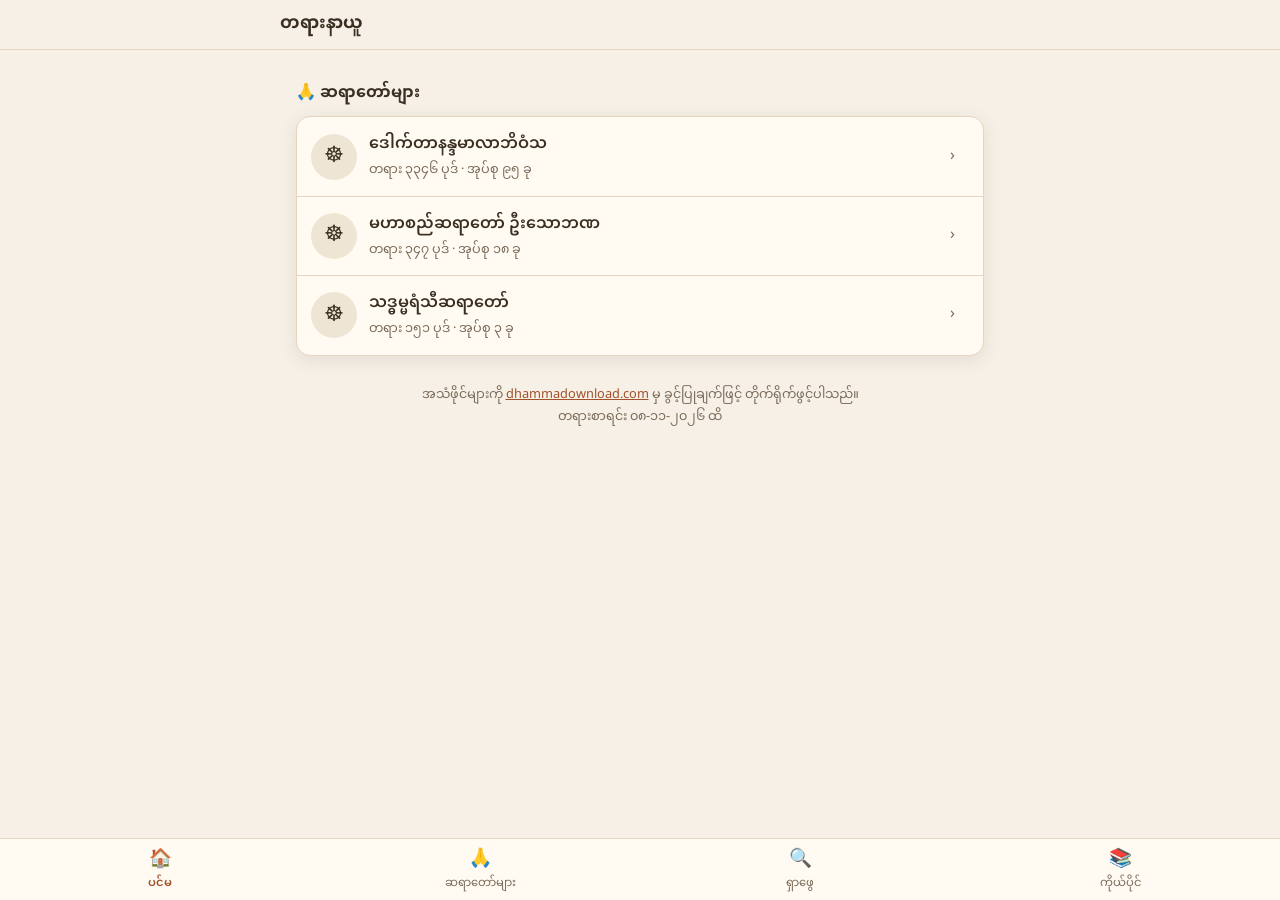
==== app/index.html @ ec6500e1 "တရားနာယူ: listen to dhammadownload.com talks online Web app (PWA) that streams Dhamma talks directly" ====
<!DOCTYPE html>
<html lang="my">
<head>
<meta charset="UTF-8">
<meta name="viewport" content="width=device-width, initial-scale=1, viewport-fit=cover">
<title>တရားနာယူ</title>
<meta name="description" content="ဓမ္မဒေါင်းလုပ်မှ တရားတော်များကို အွန်လိုင်းမှ တိုက်ရိုက်နာယူနိုင်သော App">
<meta name="theme-color" content="#8b4513">
<link rel="manifest" href="manifest.webmanifest">
<link rel="icon" href="icons/icon-192.png">
<link rel="apple-touch-icon" href="icons/apple-touch-icon.png">
<meta name="apple-mobile-web-app-capable" content="yes">
<meta name="apple-mobile-web-app-title" content="တရားနာယူ">
<link rel="preconnect" href="https://fonts.googleapis.com">
<link rel="preconnect" href="https://fonts.gstatic.com" crossorigin>
<link href="https://fonts.googleapis.com/css2?family=Noto+Sans+Myanmar:wght@400;600&display=swap" rel="stylesheet">
<link rel="stylesheet" href="style.css">
</head>
<body>
<header class="topbar">
  <button id="backBtn" class="icon-btn" aria-label="နောက်သို့" hidden>‹</button>
  <h1 id="viewTitle">တရားနာယူ</h1>
</header>

<main id="view" aria-live="polite"><p class="loading">တရားစာရင်း ဖွင့်နေသည်…</p></main>

<!-- mini player -->
<div id="mini" class="mini" hidden>
  <div class="mini-bar"><i id="miniProg"></i></div>
  <button id="miniOpen" class="mini-info" aria-label="Player ဖွင့်ရန်">
    <span id="miniTitle" class="mini-title"></span>
    <span id="miniSub" class="mini-sub"></span>
  </button>
  <button id="miniPlay" class="icon-btn big" aria-label="ဖွင့်/ရပ်">▶</button>
  <button id="miniNext" class="icon-btn" aria-label="နောက်တရား">⏭</button>
</div>

<nav class="tabs" aria-label="Main">
  <a href="#/" data-tab="home"><span>🏠</span>ပင်မ</a>
  <a href="#/sayadaws" data-tab="sayadaws"><span>🙏</span>ဆရာတော်များ</a>
  <a href="#/search" data-tab="search"><span>🔍</span>ရှာဖွေ</a>
  <a href="#/library" data-tab="library"><span>📚</span>ကိုယ်ပိုင်</a>
</nav>

<!-- full player -->
<section id="player" class="player" hidden aria-label="Now playing">
  <div class="player-top">
    <button id="playerClose" class="icon-btn" aria-label="ပိတ်ရန်">˅</button>
    <span class="player-label">နာကြားနေသည်</span>
    <a id="dlLink" class="icon-btn" href="#" download target="_blank" rel="noopener" aria-label="ဒေါင်းလုဒ်">⬇</a>
  </div>
  <div class="player-art"><img src="icons/icon-512.png" alt=""></div>
  <h2 id="pTitle"></h2>
  <p id="pSub" class="muted"></p>
  <p id="pGroup" class="muted small"></p>
  <div class="seek-row">
    <span id="pCur" class="time">၀:၀၀</span>
    <input id="pSeek" type="range" min="0" max="1000" value="0" aria-label="Seek">
    <span id="pDur" class="time">--:--</span>
  </div>
  <div class="ctrl-row">
    <button id="pPrev" class="icon-btn" aria-label="ယခင်တရား">⏮</button>
    <button id="pBack" class="icon-btn" aria-label="၁၅ စက္ကန့် နောက်ဆုတ်">↺<small>၁၅</small></button>
    <button id="pPlay" class="play-btn" aria-label="ဖွင့်/ရပ်">▶</button>
    <button id="pFwd" class="icon-btn" aria-label="၁၅ စက္ကန့် ရှေ့တိုး">↻<small>၁၅</small></button>
    <button id="pNext" class="icon-btn" aria-label="နောက်တရား">⏭</button>
  </div>
  <div class="opt-row">
    <button id="pRate" class="chip">၁×</button>
    <button id="pSleep" class="chip">😴 <span id="pSleepTxt">အိပ်ချိန်</span></button>
    <button id="pFav" class="chip" aria-label="နှစ်သက်ရာ">☆</button>
    <button id="pQueueBtn" class="chip">☰ နောက်ထပ်</button>
  </div>
  <p id="pStatus" class="status small"></p>
  <div id="pQueue" class="queue" hidden></div>
</section>

<!-- sleep timer sheet -->
<div id="sleepSheet" class="sheet" hidden>
  <div class="sheet-box">
    <h3>😴 အိပ်ချိန်မှတ်</h3>
    <button data-sleep="15">၁၅ မိနစ်</button>
    <button data-sleep="30">၃၀ မိနစ်</button>
    <button data-sleep="45">၄၅ မိနစ်</button>
    <button data-sleep="60">၁ နာရီ</button>
    <button data-sleep="end">ဤတရား ဆုံးလျှင်</button>
    <button data-sleep="off" class="muted">ပိတ်ရန်</button>
  </div>
</div>

<div id="toast" class="toast" hidden></div>

<script src="app.js"></script>
</body>
</html>
---- app/style.css ----
:root {
  --bg: #f6f0e6; --surface: #fffaf2; --surface2: #efe5d5; --line: #e4d6c1;
  --text: #3b2f22; --muted: #7a6a58; --accent: #a0522d; --accent-hover: #8b4513;
  --on-accent: #fff; --saffron: #d9892b; --shadow: 0 4px 18px rgba(80, 50, 20, .10);
  --nav-h: 62px; --mini-h: 64px; --maxw: 720px;
  color-scheme: light;
}
@media (prefers-color-scheme: dark) {
  :root:not([data-theme="light"]) {
    --bg: #16120e; --surface: #211b15; --surface2: #2d251d; --line: #3a3027;
    --text: #efe5d5; --muted: #b3a28d; --accent: #e0904a; --accent-hover: #f0a660;
    --on-accent: #1a120a; --saffron: #e8a24a; --shadow: 0 4px 18px rgba(0, 0, 0, .4);
    color-scheme: dark;
  }
}
:root[data-theme="dark"] {
  --bg: #16120e; --surface: #211b15; --surface2: #2d251d; --line: #3a3027;
  --text: #efe5d5; --muted: #b3a28d; --accent: #e0904a; --accent-hover: #f0a660;
  --on-accent: #1a120a; --saffron: #e8a24a; --shadow: 0 4px 18px rgba(0, 0, 0, .4);
  color-scheme: dark;
}

* { box-sizing: border-box; }
html, body { margin: 0; }
body {
  background: var(--bg); color: var(--text);
  font-family: "Noto Sans Myanmar", "Pyidaungsu", "Myanmar Text", system-ui, sans-serif;
  font-size: 16px; line-height: 1.75;
  padding-bottom: calc(var(--nav-h) + env(safe-area-inset-bottom));
  -webkit-tap-highlight-color: transparent;
}
body.has-mini { padding-bottom: calc(var(--nav-h) + var(--mini-h) + env(safe-area-inset-bottom)); }
button { font: inherit; color: inherit; background: none; border: 0; cursor: pointer; }
a { color: var(--accent); }
.muted { color: var(--muted); }
.small { font-size: .85rem; }
[hidden] { display: none !important; }

/* top bar */
.topbar {
  position: sticky; top: 0; z-index: 10;
  display: flex; align-items: center; gap: 6px;
  padding: calc(8px + env(safe-area-inset-top)) 16px 8px;
  background: color-mix(in srgb, var(--bg) 92%, transparent);
  backdrop-filter: blur(8px); border-bottom: 1px solid var(--line);
}
.topbar h1 { font-size: 1.1rem; margin: 0; line-height: 1.9; white-space: nowrap; overflow: hidden; text-overflow: ellipsis; }
.icon-btn {
  min-width: 40px; height: 40px; border-radius: 50%; font-size: 1.3rem;
  display: inline-flex; align-items: center; justify-content: center; text-decoration: none; color: var(--text);
}
.icon-btn:hover { background: var(--surface2); }
.icon-btn small { font-size: .55rem; margin-left: -2px; }
#backBtn { font-size: 1.8rem; margin-left: -8px; }

main { max-width: var(--maxw); margin: 0 auto; padding: 12px 16px 24px; }
.loading { color: var(--muted); text-align: center; margin-top: 30vh; }

/* sections & cards */
.section { margin: 18px 0 8px; display: flex; align-items: baseline; justify-content: space-between; }
.section h2 { font-size: 1rem; margin: 0; }
.section a { font-size: .85rem; text-decoration: none; }
.card {
  background: var(--surface); border-radius: 14px; box-shadow: var(--shadow);
  border: 1px solid var(--line); overflow: hidden;
}
.continue { display: flex; gap: 12px; align-items: center; padding: 12px 14px; width: 100%; text-align: left; }
.continue .play-btn { width: 48px; height: 48px; font-size: 1.1rem; flex: none; }
.continue .txt { min-width: 0; flex: 1; }
.empty { color: var(--muted); padding: 14px; text-align: center; font-size: .9rem; }
.credit { color: var(--muted); font-size: .8rem; text-align: center; margin-top: 28px; }

/* lists */
ul.list { list-style: none; margin: 0; padding: 0; }
ul.list > li { border-bottom: 1px solid var(--line); }
ul.list > li:last-child { border-bottom: 0; }
.row { display: flex; align-items: center; gap: 4px; }
.row-main {
  flex: 1; min-width: 0; text-align: left; padding: 10px 14px; display: block;
  color: var(--text); text-decoration: none;
}
.row-main:hover { background: var(--surface2); }
.row-title { display: block; overflow-wrap: anywhere; }
.row-meta { display: block; font-size: .8rem; color: var(--muted); }
.row.playing .row-title { color: var(--accent); font-weight: 600; }
.row.done .row-title::after { content: " ✓"; color: var(--muted); font-size: .8rem; }
.bar { display: block; height: 3px; background: var(--surface2); border-radius: 2px; margin-top: 4px; overflow: hidden; }
.bar i { display: block; height: 100%; background: var(--saffron); }
.fav { color: var(--muted); margin-right: 6px; }
.fav.on { color: var(--saffron); }
.count { color: var(--muted); font-size: .8rem; white-space: nowrap; padding-right: 14px; }
.chev { color: var(--muted); padding-right: 14px; }

.group-head { margin: 4px 0 14px; }
.group-head h2 { font-size: 1.1rem; margin: 0 0 2px; }
.group-head p { margin: 0 0 10px; font-size: .85rem; }
.btn {
  display: inline-flex; align-items: center; gap: 6px; border-radius: 999px;
  padding: 6px 16px; background: var(--accent); color: var(--on-accent); font-weight: 600;
}
.btn:hover { background: var(--accent-hover); }
.btn.ghost { background: var(--surface2); color: var(--text); font-weight: 400; }

.sayadaw-card { display: flex; align-items: center; gap: 12px; padding: 14px; text-decoration: none; color: var(--text); }
.sayadaw-card .av {
  width: 46px; height: 46px; border-radius: 50%; flex: none; display: grid; place-items: center;
  background: var(--surface2); font-size: 1.4rem;
}
.sayadaw-card b { display: block; font-weight: 600; }

/* search */
.search-box {
  width: 100%; padding: 10px 14px; border-radius: 12px; font: inherit;
  border: 1px solid var(--line); background: var(--surface); color: var(--text);
}
.search-box:focus { outline: 2px solid var(--accent); outline-offset: 0; }

/* segmented tabs */
.seg { display: flex; gap: 6px; margin: 4px 0 12px; flex-wrap: wrap; }
.seg button { padding: 4px 14px; border-radius: 999px; background: var(--surface2); }
.seg button.on { background: var(--accent); color: var(--on-accent); }

/* bottom nav */
.tabs {
  position: fixed; left: 0; right: 0; bottom: 0; z-index: 20;
  display: flex; justify-content: space-around;
  height: calc(var(--nav-h) + env(safe-area-inset-bottom)); padding-bottom: env(safe-area-inset-bottom);
  background: var(--surface); border-top: 1px solid var(--line);
}
.tabs a {
  flex: 1; display: flex; flex-direction: column; align-items: center; justify-content: center;
  text-decoration: none; color: var(--muted); font-size: .72rem; line-height: 1.5;
}
.tabs a span { font-size: 1.15rem; }
.tabs a.on { color: var(--accent); font-weight: 600; }

/* mini player */
.mini {
  position: fixed; left: 0; right: 0; z-index: 19;
  bottom: calc(var(--nav-h) + env(safe-area-inset-bottom)); height: var(--mini-h);
  display: flex; align-items: center; gap: 4px; padding: 0 8px 0 0;
  background: var(--surface2); border-top: 1px solid var(--line);
}
.mini-bar { position: absolute; top: 0; left: 0; right: 0; height: 2px; }
.mini-bar i { display: block; height: 100%; width: 0; background: var(--saffron); }
.mini-info { flex: 1; min-width: 0; text-align: left; padding: 6px 14px; line-height: 1.6; }
.mini-title, .mini-sub { display: block; white-space: nowrap; overflow: hidden; text-overflow: ellipsis; }
.mini-sub { font-size: .78rem; color: var(--muted); }
.icon-btn.big { font-size: 1.5rem; }

/* full player */
.player {
  position: fixed; inset: 0; z-index: 30; overflow-y: auto;
  background: var(--bg); padding: calc(10px + env(safe-area-inset-top)) 20px 30px;
  display: flex; flex-direction: column; align-items: center; text-align: center;
  animation: up .2s ease-out;
}
@keyframes up { from { transform: translateY(30px); opacity: 0; } }
.player > * { width: 100%; max-width: 520px; }
.player-top { display: flex; align-items: center; justify-content: space-between; }
.player-label { color: var(--muted); font-size: .85rem; }
.player-art { margin: 10px auto 6px; width: min(46vw, 210px); }
.player-art img { width: 100%; border-radius: 22px; box-shadow: var(--shadow); display: block; }
.player h2 { font-size: 1.15rem; margin: 8px 0 0; line-height: 1.8; }
.player p { margin: 2px 0; }
.seek-row { display: flex; align-items: center; gap: 10px; margin-top: 14px; }
.seek-row input { flex: 1; accent-color: var(--accent); }
.time { font-variant-numeric: tabular-nums; font-size: .8rem; min-width: 52px; color: var(--muted); }
.ctrl-row { display: flex; align-items: center; justify-content: center; gap: 12px; margin: 8px 0; }
.ctrl-row .icon-btn { font-size: 1.5rem; width: 50px; height: 50px; }
.play-btn {
  width: 68px; height: 68px; border-radius: 50%; font-size: 1.6rem;
  background: var(--accent); color: var(--on-accent); box-shadow: var(--shadow);
  display: inline-flex; align-items: center; justify-content: center;
}
.play-btn:hover { background: var(--accent-hover); }
.play-btn.busy { opacity: .6; }
.opt-row { display: flex; justify-content: center; gap: 8px; flex-wrap: wrap; }
.chip { padding: 4px 14px; border-radius: 999px; background: var(--surface2); font-size: .9rem; }
.chip.on { background: var(--accent); color: var(--on-accent); }
.status { min-height: 1.6em; color: var(--muted); }
.status.err { color: #c0392b; }
.queue { text-align: left; margin-top: 8px; }
.queue .card { max-height: 50vh; overflow-y: auto; }

/* sheet & toast */
.sheet { position: fixed; inset: 0; z-index: 40; background: rgba(0, 0, 0, .45); display: flex; align-items: flex-end; justify-content: center; }
.sheet-box {
  width: 100%; max-width: 520px; background: var(--surface); border-radius: 18px 18px 0 0;
  padding: 12px 16px calc(16px + env(safe-area-inset-bottom)); display: flex; flex-direction: column;
}
.sheet-box h3 { margin: 4px 0 8px; font-size: 1rem; }
.sheet-box button { padding: 10px; text-align: left; border-radius: 10px; }
.sheet-box button:hover { background: var(--surface2); }
.toast {
  position: fixed; left: 50%; transform: translateX(-50%); z-index: 50;
  bottom: calc(var(--nav-h) + var(--mini-h) + 16px + env(safe-area-inset-bottom));
  background: var(--text); color: var(--bg); padding: 8px 16px; border-radius: 10px;
  font-size: .9rem; max-width: calc(100vw - 32px); box-shadow: var(--shadow);
}

@media (min-width: 760px) {
  .topbar { padding-left: max(16px, calc((100vw - var(--maxw)) / 2)); }
}
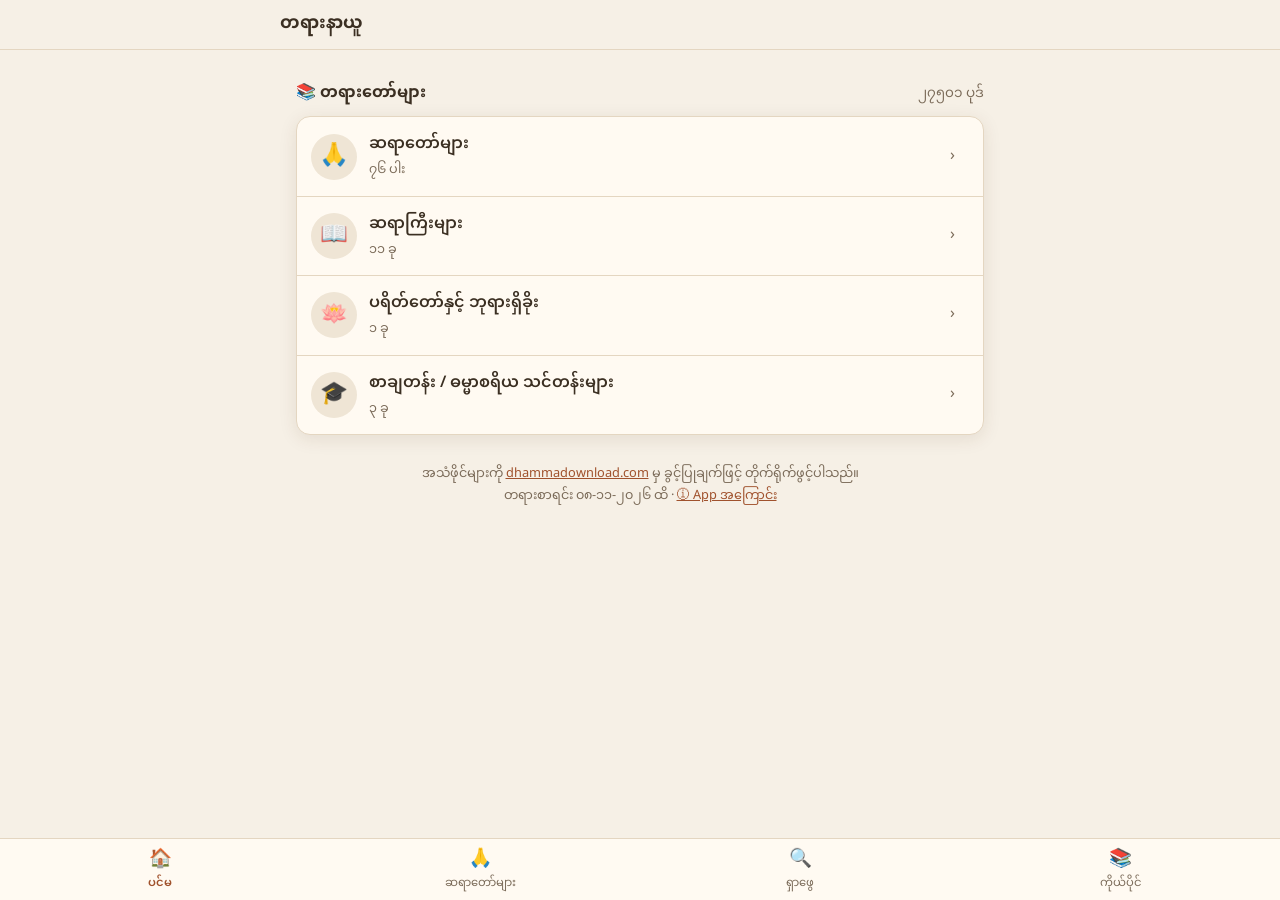
==== commit e6e026e9: "Share a talk: link opens that talk (#/t/<teacher>/<talk>), share button on player and talk page, lin" ====
--- a/app/index.html
+++ b/app/index.html
@@ -5,6 +5,13 @@
 <meta name="viewport" content="width=device-width, initial-scale=1, viewport-fit=cover">
 <title>တရားနာယူ</title>
 <meta name="description" content="ဓမ္မဒေါင်းလုပ်မှ တရားတော်များကို အွန်လိုင်းမှ တိုက်ရိုက်နာယူနိုင်သော App">
+<meta property="og:type" content="website">
+<meta property="og:site_name" content="တရားနာယူ">
+<meta property="og:title" content="တရားနာယူ — တရားတော်များ အွန်လိုင်းနာယူရန်">
+<meta property="og:description" content="ဓမ္မဒေါင်းလုပ်မှ တရားတော်များကို ဒေါင်းလုဒ်မလုပ်ဘဲ အွန်လိုင်းမှ တိုက်ရိုက်နာယူနိုင်ပါသည်။">
+<meta property="og:image" content="https://admin-pss.github.io/tayarnaryu/icons/icon-512.png">
+<meta property="og:url" content="https://admin-pss.github.io/tayarnaryu/">
+<meta name="twitter:card" content="summary">
 <meta name="theme-color" content="#8b4513">
 <link rel="manifest" href="manifest.webmanifest">
 <link rel="icon" href="icons/icon-192.png">
@@ -47,7 +54,10 @@
   <div class="player-top">
     <button id="playerClose" class="icon-btn" aria-label="ပိတ်ရန်">˅</button>
     <span class="player-label">နာကြားနေသည်</span>
+    <span class="player-tools">
+    <button id="pShare" class="icon-btn" aria-label="မျှဝေရန်" title="မျှဝေရန်">🔗</button>
     <a id="dlLink" class="icon-btn" href="#" download target="_blank" rel="noopener" aria-label="ဒေါင်းလုဒ်">⬇</a>
+    </span>
   </div>
   <div class="player-art"><img src="icons/icon-512.png" alt=""></div>
   <h2 id="pTitle"></h2>
--- a/app/style.css
+++ b/app/style.css
@@ -96,7 +96,7 @@
 .group-head p { margin: 0 0 10px; font-size: .85rem; }
 .btn {
   display: inline-flex; align-items: center; gap: 6px; border-radius: 999px;
-  padding: 6px 16px; background: var(--accent); color: var(--on-accent); font-weight: 600;
+  padding: 6px 16px; background: var(--accent); color: var(--on-accent); font-weight: 600; text-decoration: none;
 }
 .btn:hover { background: var(--accent-hover); }
 .btn.ghost { background: var(--surface2); color: var(--text); font-weight: 400; }
@@ -199,6 +199,30 @@
   font-size: .9rem; max-width: calc(100vw - 32px); box-shadow: var(--shadow);
 }
 
+.about-hero { text-align: center; margin: 8px 0 18px; }
+.about-hero img { border-radius: 20px; box-shadow: var(--shadow); }
+.about-hero h2 { margin: 8px 0 0; font-size: 1.3rem; }
+.about-hero p { margin: 2px 0 0; }
+.about-card { padding: 14px 16px; margin-bottom: 14px; }
+.about-card h3 { margin: 0 0 6px; font-size: 1rem; }
+.about-card p { margin: 6px 0; }
+.about-card ul { margin: 4px 0; padding-left: 20px; }
+.about-card li { margin: 4px 0; }
+.about blockquote {
+  margin: 8px 0; padding: 10px 14px; border-left: 3px solid var(--saffron);
+  background: var(--surface2); border-radius: 0 10px 10px 0; font-size: .92rem;
+}
+.about-stats { display: flex; justify-content: space-around; text-align: center; gap: 8px; }
+.about-stats b { display: block; font-size: 1.15rem; color: var(--accent); }
+.about-stats span { font-size: .78rem; color: var(--muted); }
+
 @media (min-width: 760px) {
   .topbar { padding-left: max(16px, calc((100vw - var(--maxw)) / 2)); }
 }
+
+/* shared-talk page */
+.talk-hero { padding: 18px 16px; }
+.talk-hero h2 { font-size: 1.15rem; margin: 0 0 6px; line-height: 1.6; }
+.talk-hero p { margin: 0 0 4px; }
+.talk-actions { display: flex; flex-wrap: wrap; gap: 10px; margin-top: 14px; }
+.player-tools { display: flex; gap: 4px; }
